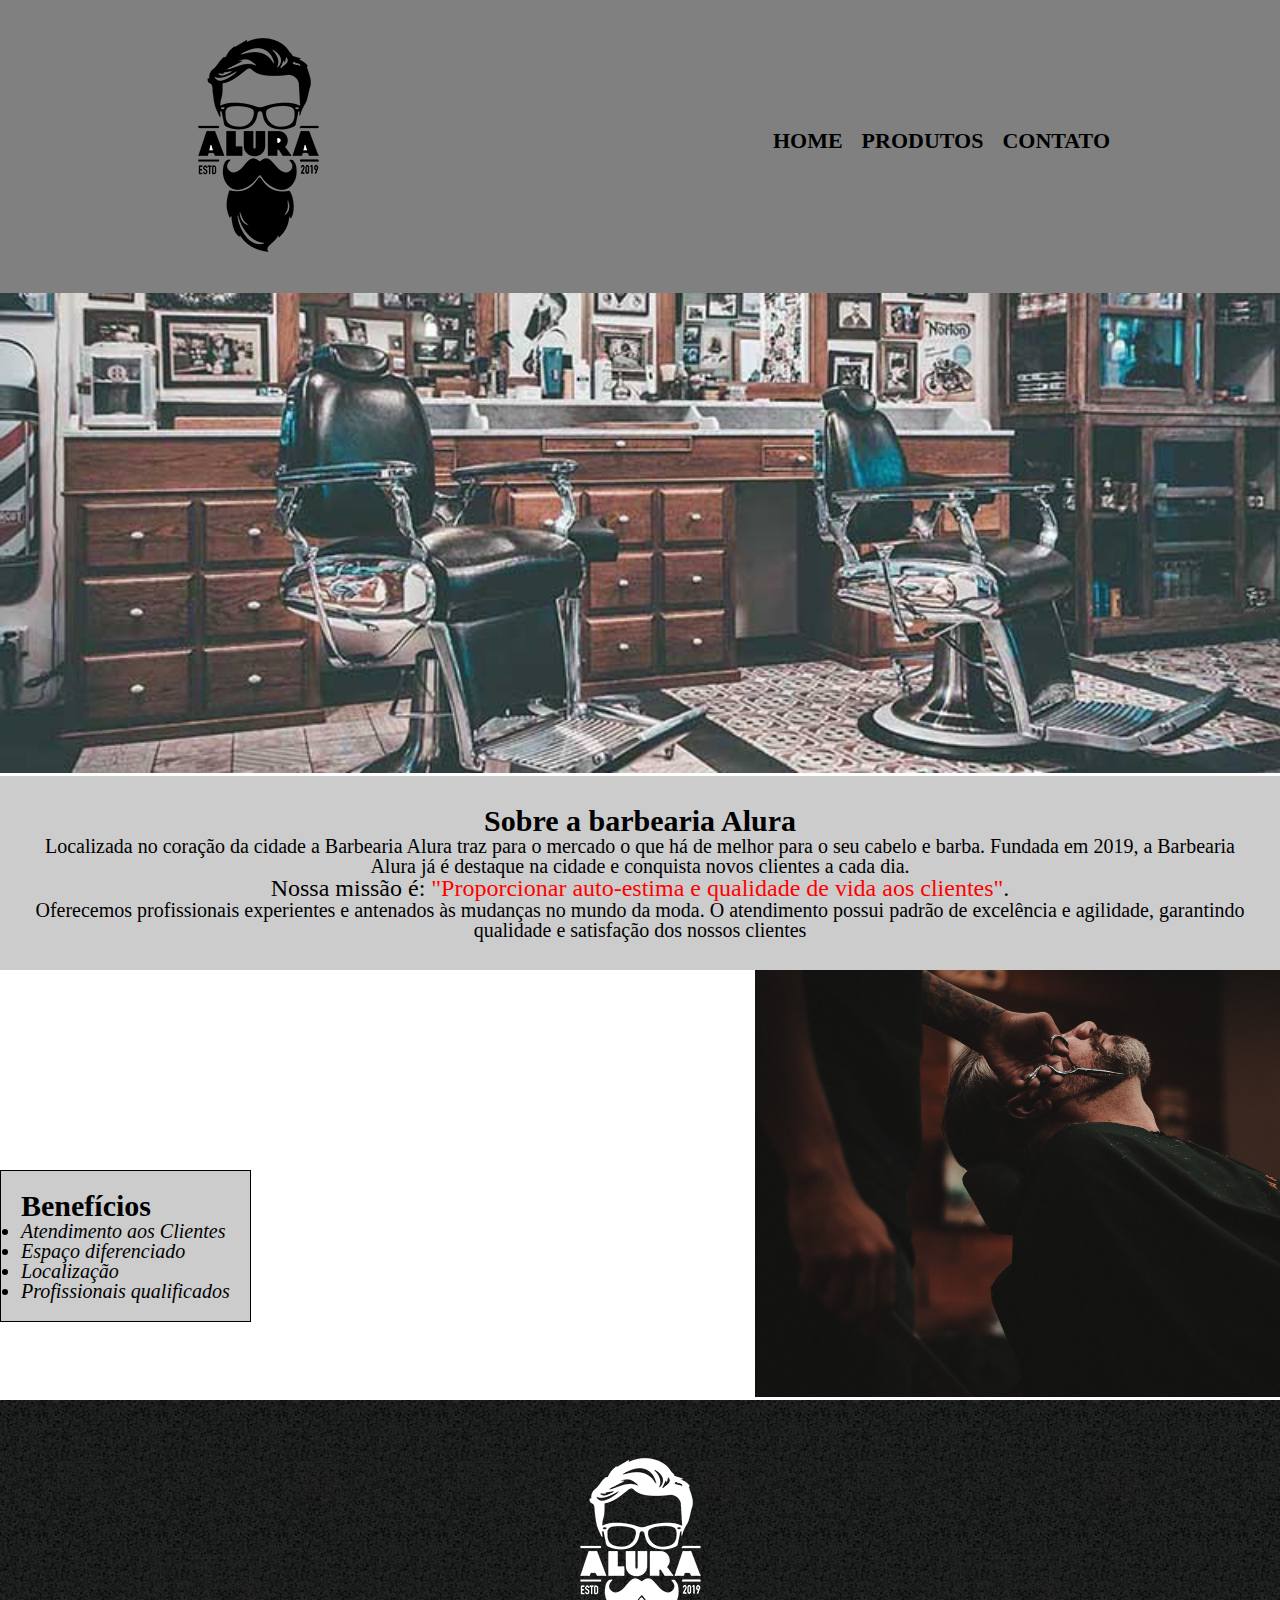
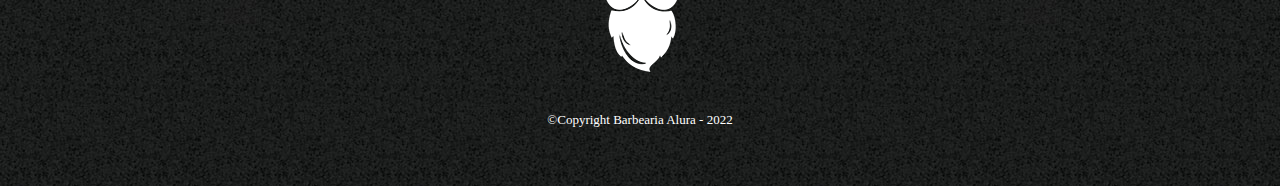
==== index.html @ aaaad02f "Add files via upload" ====
<!DOCTYPE html>
<html lang="PT-BR">
<head>
    <meta charset="UTF-8">
    <meta http-equiv="X-UA-Compatible" content="IE=edge">
    <meta name="viewport" content="width=device-width, initial-scale=1.0">
    <title>Barbearia Alura</title>
    <link rel="stylesheet" href="reset.css">
    <link rel="stylesheet" href="style.css">
</head>
<body>
    <header>
        <!-- Foi colocado a imagem dentro do h1 pra dar uma ênfase na imagem do cabeçalho dizendo que é o conteúdo mais importante do site-->
        <div class="cabecalho">
            <h1><img src="imagens_produtos/logo.png" alt=""></h1>
            <nav>
                <li><a href="index.html">Home</a></li>
                <li><a href="produtos.html">Produtos</a></li>
                <li><a href="#">Contato</a></li>
            </nav>
        </div>
    </header>

    <main>
        <img id="banner" src="imagens/banner.jpg" alt="Cadeiras da Barbearia Alura">
        <div class="principal">
            <h2 class="titulo-centralizado">Sobre a barbearia Alura</h2>
            <p>Localizada no coração da cidade a <strong>Barbearia Alura</strong> traz para o mercado o que há de melhor para o seu cabelo e barba. Fundada em 2019, a Barbearia Alura já é destaque na cidade e conquista novos clientes a cada dia.</p>
            <p id="missao"><em>Nossa missão é: <strong>"Proporcionar auto-estima e qualidade de vida aos clientes"</strong>.</em></p>
            <p>Oferecemos profissionais experientes e antenados às mudanças no mundo da moda. O atendimento possui padrão de excelência e agilidade, garantindo qualidade e satisfação dos nossos clientes</p>
        </div>
        
        <div class="beneficios">
            <h3 id="titulo-beneficios">Benefícios</h3>
            <ul>
                <li class="itens">Atendimento aos Clientes</li>
                <li class="itens">Espaço diferenciado</li>
                <li class="itens">Localização</li>
                <li class="itens">Profissionais qualificados</li>
            </ul>
        </div>
        <img src="imagens/beneficios.jpg" alt="" class="imagem-beneficios">
    </main>

    <footer>
        <img src="imagens_produtos/logo-branco.png" alt="Logo da Barbearia Alura">
        <p class="copyright">&copy;Copyright Barbearia Alura - 2022</p>
    </footer><abbr title=""></abbr>
</body>
</html>
---- style.css ----
header {
    background-color: gray;
    padding: 20px 0px;
}

.cabecalho {
    position: relative;
    width: 940px;
    margin: 0 auto;
}

nav {
    position: absolute;
    right: 0;
    top: 110px;
}
nav li {
    display: inline-block;
    margin-left: 15px;
}

nav a{
    text-transform: uppercase;
    color: black;
    font-weight: bold;
    font-size: 22px;
    text-decoration: none;
}

nav a:hover {
    color: #C78C19;
    text-decoration: underline;
}

.principal {
    background-color: #CCCCCC;
    padding: 30px;
    font-size: 20px;
}

#banner {
    width: 100%;
}

.titulo-centralizado {
    font-size: 30px;
    font-weight: bold;
    text-align: center;
}

p {
    text-align: center;
}

#missao{
    font-size: 24px;
}
em strong {
    color: #FF0000;
}

.beneficios {
    display: inline-block;
    margin-top: 200px;
    vertical-align: top;
    background-color: #CCCCCC;
    padding: 20px;
    border: 1px solid black;

}

#titulo-beneficios {
    font-size: 30px;
    font-weight: bold;
    
}

.itens {
    background-color: #CCCCCC;
    font-style: italic;
    list-style: disc;
    font-size: 20px;
}

.imagem-beneficios {
    position: relative;
    left: 500px;
    width: 50%;
}

footer {
    background-image: url(imagens_produtos/bg.jpg);
    text-align: center;
    padding: 40px 0px;
}

.copyright {
    color: white;
    font-size: 13px;
    margin: 20px 0px;
}footer {
    background-image: url(imagens_produtos/bg.jpg);
    text-align: center;
    padding: 40px 0px;
}

.copyright {
    color: white;
    font-size: 13px;
    margin: 20px 0px;
}
footer {
    background-image: url(imagens_produtos/bg.jpg);
    text-align: center;
    padding: 40px 0px;
}

.copyright {
    color: white;
    font-size: 13px;
    margin: 20px 0px;
}
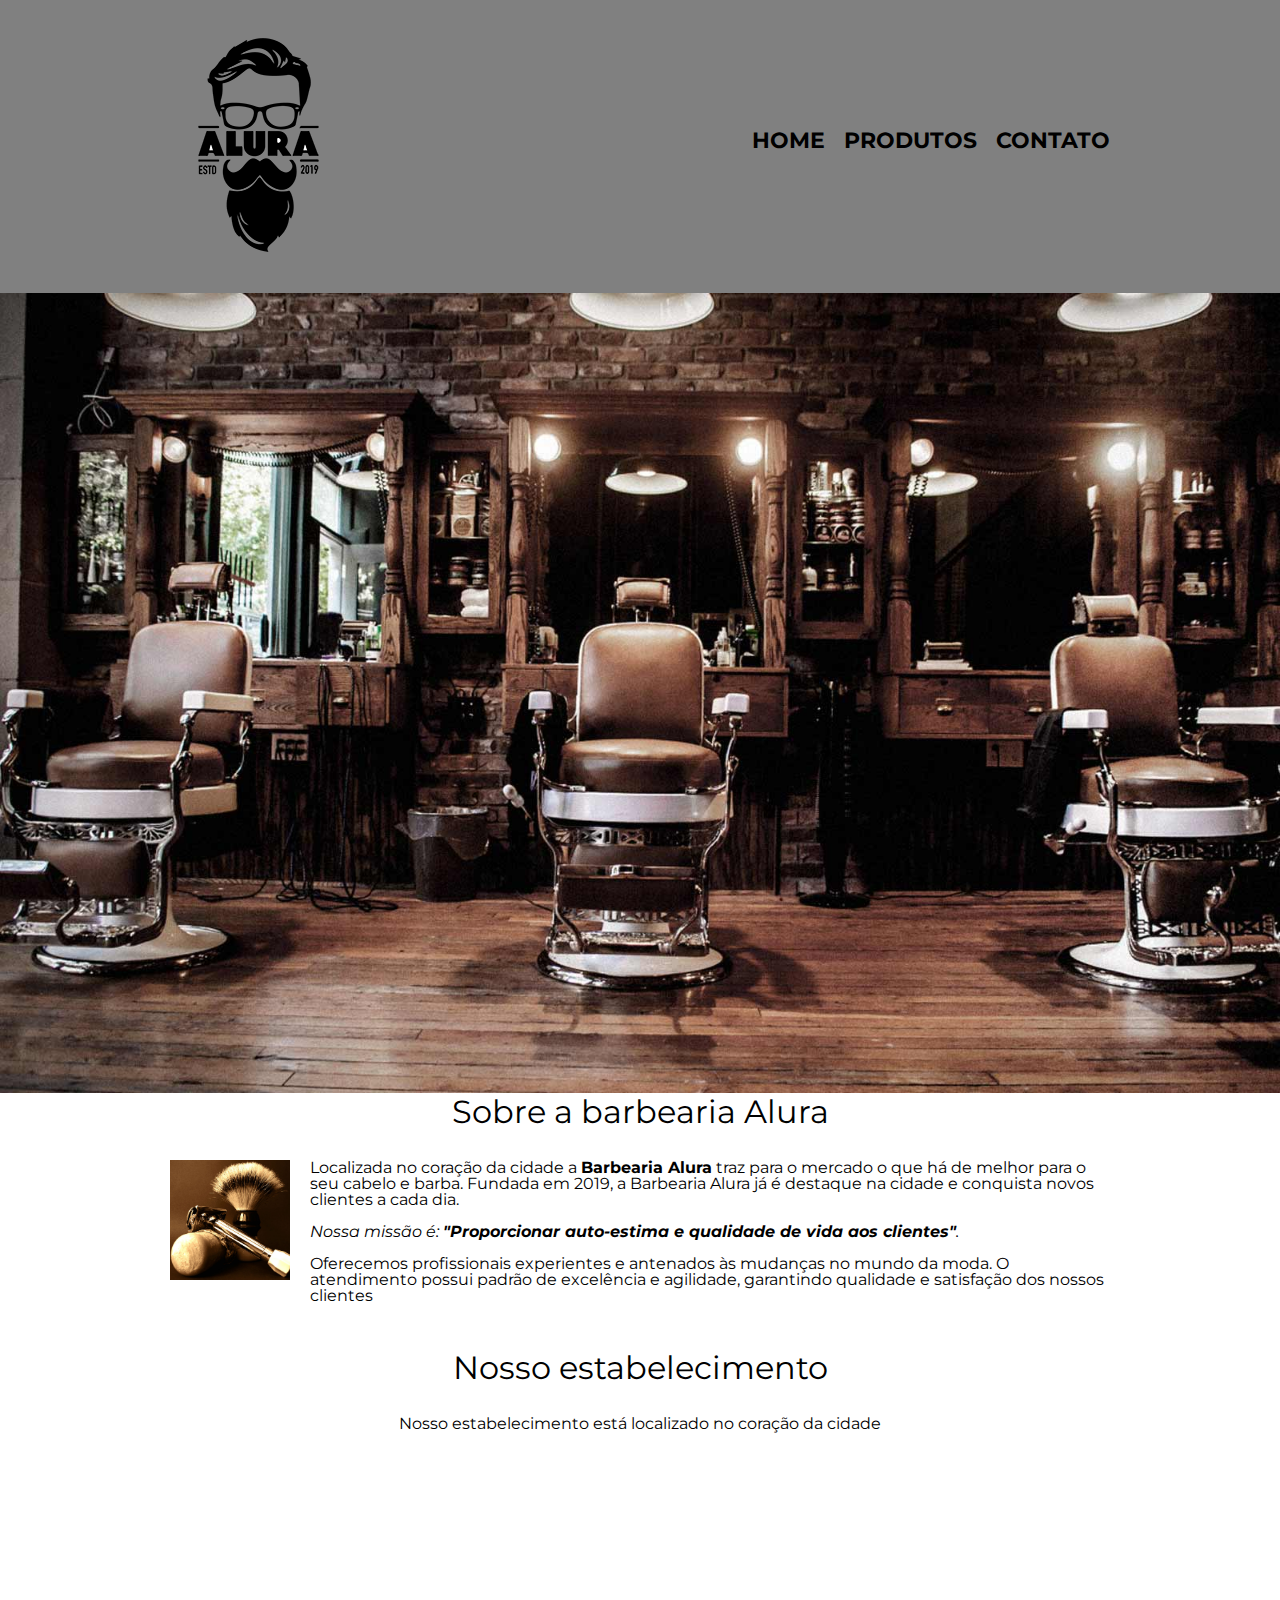
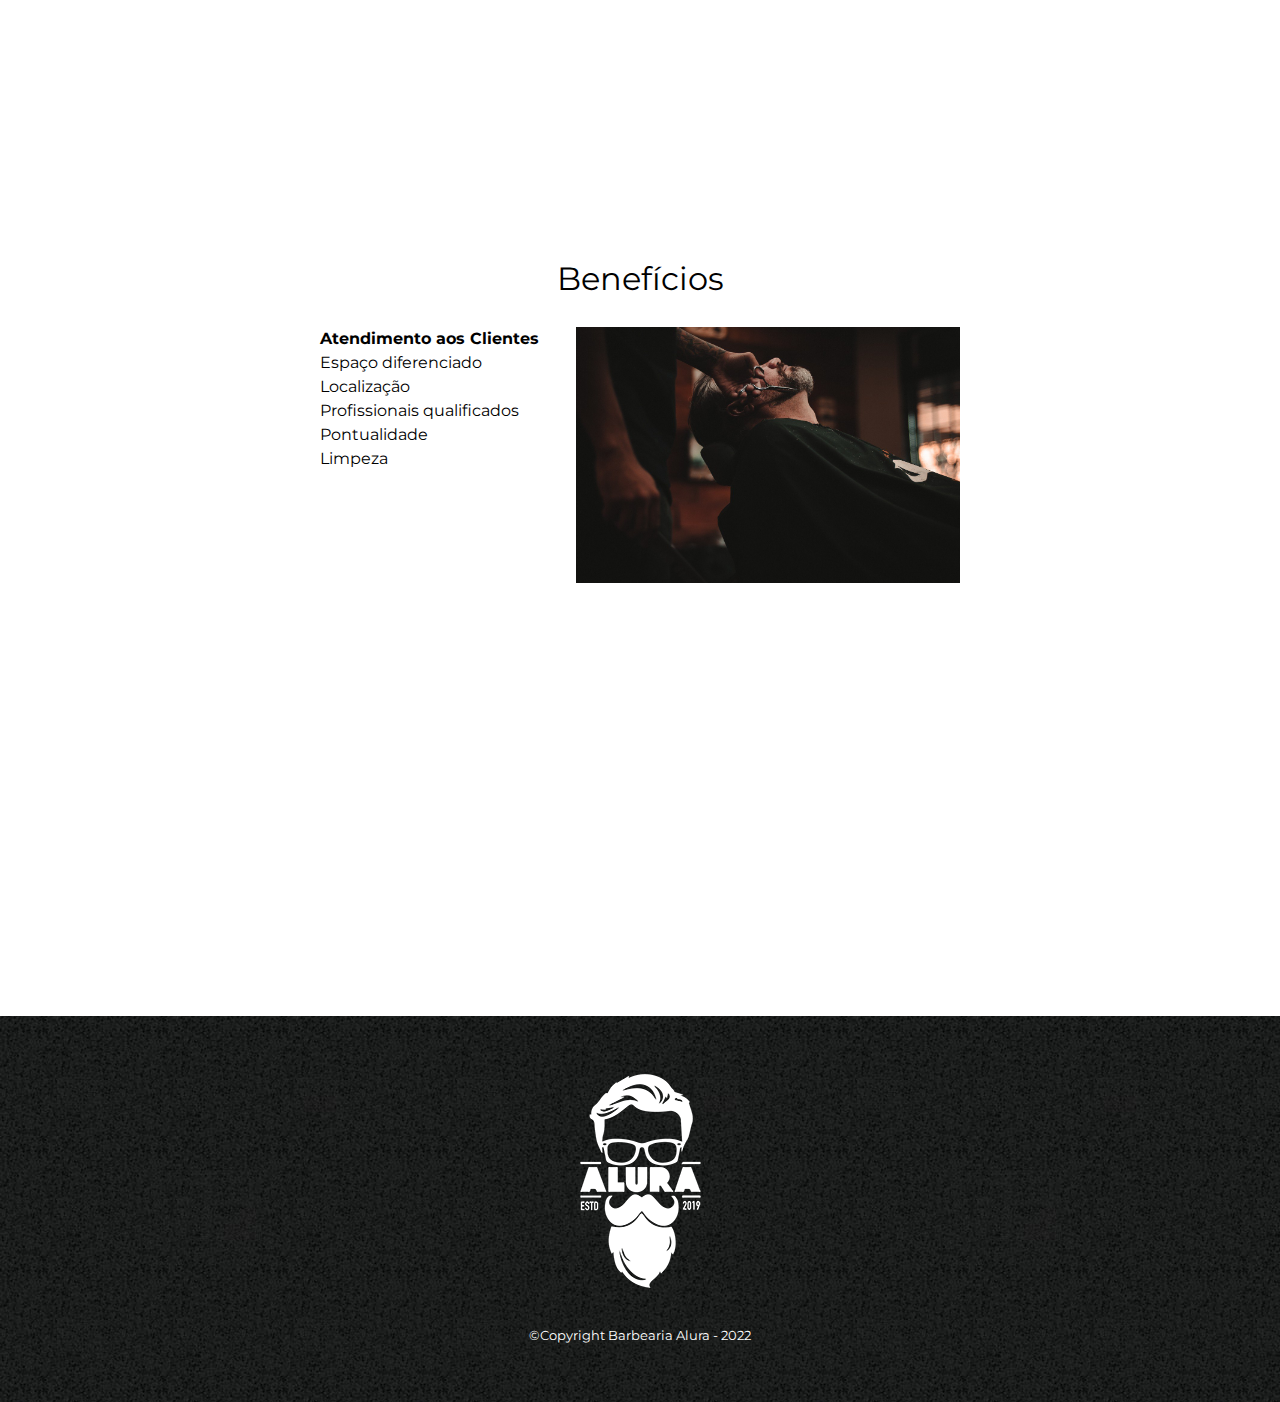
==== commit cf940042: "update de foto" ====
--- a/index.html
+++ b/index.html
@@ -12,34 +12,56 @@
     <header>
         <!-- Foi colocado a imagem dentro do h1 pra dar uma ênfase na imagem do cabeçalho dizendo que é o conteúdo mais importante do site-->
         <div class="cabecalho">
-            <h1><img src="imagens_produtos/logo.png" alt=""></h1>
+            <h1><a href="index.html"><img src="imagens_produtos/logo.png" alt=""></a></h1>
             <nav>
                 <li><a href="index.html">Home</a></li>
                 <li><a href="produtos.html">Produtos</a></li>
-                <li><a href="#">Contato</a></li>
+                <li><a href="contato.html">Contato</a></li>
             </nav>
         </div>
     </header>
 
+    <img class="banner" src="imagens/banner2.jpg" alt="Cadeiras da Barbearia Alura">
+
     <main>
-        <img id="banner" src="imagens/banner.jpg" alt="Cadeiras da Barbearia Alura">
-        <div class="principal">
-            <h2 class="titulo-centralizado">Sobre a barbearia Alura</h2>
+        <section class="principal">
+            <h2 class="titulo-principal">Sobre a barbearia Alura</h2>
+
+            <img src="imagens/utensilios.jpg" alt="Utensílios de um barbeiro" class="imagem-utensilios">
+
             <p>Localizada no coração da cidade a <strong>Barbearia Alura</strong> traz para o mercado o que há de melhor para o seu cabelo e barba. Fundada em 2019, a Barbearia Alura já é destaque na cidade e conquista novos clientes a cada dia.</p>
+
             <p id="missao"><em>Nossa missão é: <strong>"Proporcionar auto-estima e qualidade de vida aos clientes"</strong>.</em></p>
+
             <p>Oferecemos profissionais experientes e antenados às mudanças no mundo da moda. O atendimento possui padrão de excelência e agilidade, garantindo qualidade e satisfação dos nossos clientes</p>
-        </div>
+        </section>
+
+        <section class="mapa">
+            <h3 class="titulo-principal">Nosso estabelecimento</h3>
+
+            <p>Nosso estabelecimento está localizado no coração da cidade</p>
+
+            <iframe src="https://www.google.com/maps/embed?pb=!1m18!1m12!1m3!1d3968.7990374176065!2d-35.202287584731856!3d-5.8838401595748495!2m3!1f0!2f0!3f0!3m2!1i1024!2i768!4f13.1!3m3!1m2!1s0x7b2f8b0eed03089%3A0x5e89098b33648a77!2sAv.%20Ayrton%20Senna%2C%201100%20-%20Nova%20Parnamirim%2C%20Parnamirim%20-%20RN%2C%2059153-150!5e0!3m2!1spt-BR!2sbr!4v1655817432228!5m2!1spt-BR!2sbr" width="100%" height="300" style="border:0;" allowfullscreen="" loading="lazy" referrerpolicy="no-referrer-when-downgrade"></iframe>
+        </section>
         
-        <div class="beneficios">
-            <h3 id="titulo-beneficios">Benefícios</h3>
-            <ul>
-                <li class="itens">Atendimento aos Clientes</li>
-                <li class="itens">Espaço diferenciado</li>
-                <li class="itens">Localização</li>
-                <li class="itens">Profissionais qualificados</li>
-            </ul>
-        </div>
-        <img src="imagens/beneficios.jpg" alt="" class="imagem-beneficios">
+        <section class="beneficios">
+            <h3 class="titulo-principal">Benefícios</h3>
+
+            <div class="conteudo-beneficios">
+                <ul class="lista-beneficios">
+                    <li class="itens">Atendimento aos Clientes</li>
+                    <li class="itens">Espaço diferenciado</li>
+                    <li class="itens">Localização</li>
+                    <li class="itens">Profissionais qualificados</li>
+                    <li class="itens">Pontualidade</li>
+                    <li class="itens">Limpeza</li>
+                </ul><img src="imagens/beneficios.jpg" class="imagem-beneficios">
+            </div>
+
+            <div class="video">
+                <iframe width="560" height="315" src="https://www.youtube.com/embed/wcVVXUV0YUY" title="YouTube video player" frameborder="0" allow="accelerometer; autoplay; clipboard-write; encrypted-media; gyroscope; picture-in-picture" allowfullscreen></iframe>
+            </div>
+        </section>
     </main>
 
     <footer>
--- a/style.css
+++ b/style.css
@@ -1,3 +1,9 @@
+@import url('https://fonts.googleapis.com/css2?family=Montserrat&display=swap');
+
+body {
+    font-family: 'Montserrat', sans-serif;
+}
+
 header {
     background-color: gray;
     padding: 20px 0px;
@@ -17,6 +23,11 @@
 nav li {
     display: inline-block;
     margin-left: 15px;
+    
+}
+
+nav li:hover {
+    transform: scale(1.1);
 }
 
 nav a{
@@ -32,60 +43,53 @@
     text-decoration: underline;
 }
 
-.principal {
-    background-color: #CCCCCC;
-    padding: 30px;
-    font-size: 20px;
-}
-
-#banner {
-    width: 100%;
-}
-
-.titulo-centralizado {
+.produtos {
+    width: 940px;
+    margin: 0 auto;
+    padding: 50px 0px;
+}
+
+.produtos li {
+    display: inline-block;
+    text-align: center;
+    width: 30%;
+    vertical-align: top;
+    border: 2px solid black;
+    margin: 0 1.5%;
+    padding: 30px 20px;
+    /*O box sizing serve pra dizer ao navegador que o cálculo da width 30% serve pra quantidade geral do conteúdo, ou seja, não importa o quanto de padding eu adicione, a porcentagem vai ser calculada com esse padding. Sem o box sizing, vai haver quebra de linha */
+    box-sizing: border-box;
+    border-radius: 5px;
+}
+
+.produtos li:hover {
+    border-color: #C78C19;
+    transform: scale(1.2);
+}
+
+.produtos li:hover h2 {
+    font-size: 34px;
+    color: #C78C19;
+}
+
+.produtos li:active {
+    border-color: green;
+    color: green;
+}
+
+.produtos h2 {
     font-size: 30px;
     font-weight: bold;
-    text-align: center;
-}
-
-p {
-    text-align: center;
-}
-
-#missao{
-    font-size: 24px;
-}
-em strong {
-    color: #FF0000;
-}
-
-.beneficios {
-    display: inline-block;
-    margin-top: 200px;
-    vertical-align: top;
-    background-color: #CCCCCC;
-    padding: 20px;
-    border: 1px solid black;
-
-}
-
-#titulo-beneficios {
-    font-size: 30px;
-    font-weight: bold;
-    
-}
-
-.itens {
-    background-color: #CCCCCC;
-    font-style: italic;
-    list-style: disc;
-    font-size: 20px;
-}
-
-.imagem-beneficios {
-    position: relative;
-    left: 500px;
-    width: 50%;
+}
+
+.descricao-produto {
+    font-size: 18px;
+}
+
+.preco-produto {
+    font-size: 22px;
+    font-weight: bold;
+    margin-top: 10px;
 }
 
 footer {
@@ -98,25 +102,117 @@
     color: white;
     font-size: 13px;
     margin: 20px 0px;
-}footer {
-    background-image: url(imagens_produtos/bg.jpg);
-    text-align: center;
-    padding: 40px 0px;
-}
-
-.copyright {
+}
+
+main {
+    width: 940px;
+    margin: 0 auto;
+}
+
+form {
+    margin: 40px 0px;
+}
+
+form label, form legend {
+    display: block;
+    margin: 10px 0px;
+    font-size: 20px;
+}
+
+.input-padrao {
+    display: block;
+    margin: 0 0 20px;
+    padding: 10px;
+    width: 50%;
+}
+
+.checkbox {
+    margin: 20px 0px;
+}
+
+.botao-enviar {
+    background-color: orange;
     color: white;
-    font-size: 13px;
-    margin: 20px 0px;
-}
-footer {
-    background-image: url(imagens_produtos/bg.jpg);
-    text-align: center;
-    padding: 40px 0px;
-}
-
-.copyright {
-    color: white;
-    font-size: 13px;
-    margin: 20px 0px;
-}
+    font-size: 20px;
+    font-weight: bold;
+    width: 40%;
+    padding: 15px;
+    border: none;
+    border-radius: 5px;
+    transition-duration: 0.3s;
+}
+
+.botao-enviar:hover {
+    background-color: #C78C19;
+    transform: scale(1.01);
+}
+
+/*CSS da página inicial*/
+.banner {
+    width: 100%;
+}
+
+.titulo-principal {
+    text-align: center;
+    font-size: 2em;
+    margin: 0 0 1em;
+    clear: left;
+}
+
+.principal p {
+    margin: 0 0 1em;
+}
+
+.principal strong {
+    font-weight: bold;
+    
+}
+
+.principal em {
+    font-style: italic;
+}
+
+.imagem-utensilios {
+    width: 120px;
+    float: left;
+    margin: 0 20px 20px 0;
+}
+
+.mapa {
+    margin: 3em 0;
+}
+
+.mapa p {
+    text-align: center;
+    margin: 2em 0;
+}
+
+.beneficios {
+    padding: 3em 0;
+}
+
+.conteudo-beneficios {
+    width: 640px;
+    margin: auto;
+}
+
+.lista-beneficios {
+    display: inline-block;
+    width: 40%;
+    vertical-align: top;
+    line-height: 1.5em;
+}
+
+.itens:first-child {
+    font-weight: bold;
+}
+
+.imagem-beneficios {
+    width: 60%;
+    
+}
+
+.video {
+    width: 560px;
+    margin: 2em auto;
+}